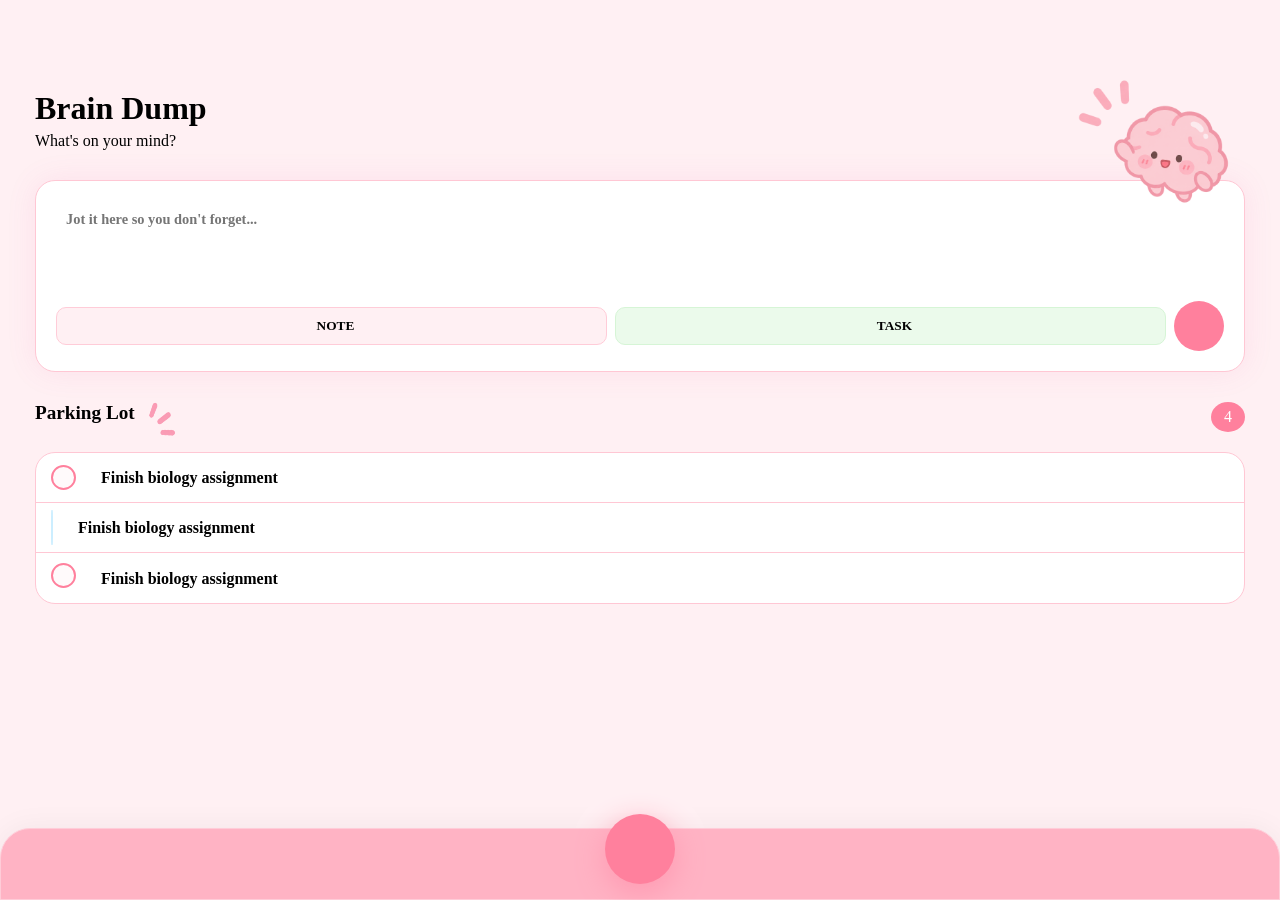
==== index.html @ 4ff8659b "worked on HOME UI" ====
<!DOCTYPE html>
<html lang="en">
<head>
    <meta charset="UTF-8">
    <meta name="viewport" content="width=device-width, initial-scale=1.0">
    <title>My Website</title>
    <link href="https://cdn.boxicons.com/3.0.8/fonts/basic/boxicons.min.css" rel="stylesheet">
    <link rel="stylesheet" href="styles.css">
</head>
<body>
    <nav class="navBar">
        <a href="index.html" class="active" aria-label="home">
            <i class="bx bx-home"></i>
        </a>
        <a href="reminder.html" aria-label="checklist">
            <i class="bx bx-checklist"></i>
        </a>
        <a href="add.html" class="plus" aria-label="add">
            <i class="bx bx-bell"></i>
        </a>
        <a href="progress.html" aria-label="progress">
            <i class="bx bx-bar-chart"></i>
        </a>
        <a href="profile.html" aria-label="profile">
            <i class="bx bx-face"></i>
        </a>
    </nav>

    <main>
        <div class="header">
            <h1>Brain Dump</h1>
            <p>What's on your mind?</p>
        </div>

        <img src="brain_img.png" alt="brain dump illustration" id="brain-dump-img">

        <section class="brain-dump-section">
            <textarea placeholder="Jot it here so you don't forget..."></textarea>
            <div>
                <button class="note-button">
                    <i class="bx bx-note"></i>
                    <span>NOTE</span>
                </button>
                <button class="task-button">
                    <i class="bx bx-check-circle"></i>
                    <span>TASK</span>
                </button>
                <button class="event-button" aria-label="add event">
                    <i class="bx bx-plus"></i>
                </button>
            </div>
        </section>
        <section class="parking-lot-section">
            <div>
                <h2>Parking Lot</h2>
                <img src="decoration.png" alt="decoration" id="decoration-img">
                <div class="parking-lot-counter">
                    4
                </div>
            </div>
        
            <div class="parking-lot-list">
                <div class="parking-lot-item" class="task-item">
                    <div>
                        <input type="checkbox" class="parking-checkbox" id="parking-checkbox">
                    </div>
                    <div>
                        <label for="parking-checkbox" class="parking-label">
                        Finish biology assignment
                        </label>
                    </div>
                    <div>
                        <button class="delete-button" aria-label="delete item">
                            <i class="bx bx-trash"></i>
                        </button>
                    </div>
                </div>
                <div class="parking-lot-item" class="note-item">
                    <div class="note-icon">
                        <i class="bx bx-note"></i>
                    </div>
                    <div>
                        Finish biology assignment
                    </div>
                    <div>
                        <button class="delete-button" aria-label="delete item">
                            <i class="bx bx-trash"></i>
                        </button>
                    </div>
                </div>
                <div class="parking-lot-item" class="task-item">
                    <div>
                        <input type="checkbox" class="parking-checkbox" id="parking-checkbox">
                    </div>
                    <div>
                        <label for="parking-checkbox" class="parking-label">
                        Finish biology assignment
                        </label>
                    </div>
                    <div>
                        <button class="delete-button" aria-label="delete item">
                        <i class="bx bx-trash"></i>
                        </button>
                    </div>
                </div>
            </div>
        </section>
    </main>
</body>
</html>
---- styles.css ----
* {
    margin: 0;
    padding: 0;
    border: 0;
    box-sizing: border-box;
    font-family: 'Comic Neue', cursive;
}

body {
    height: 100vh;
    display: flex;
    justify-content: center;
    background: hsl(346, 100%, 97%);
    padding-top: 60px;
}

/* Navigation Bar Styles */
.navBar {
    position: fixed;
    bottom: 0;
    display: flex;
    align-items: center;
    justify-content: space-evenly;
    width: 100%;
    padding: 10px 0;
    background: hsl(346, 100%, 85%);
    border-radius: 30px 30px 0 0;
    border: 1px solid hsl(346, 100%, 90%);
    box-shadow: 0 0 30px rgba(0, 0, 0, 0.05);
}
.navBar a {
    color: white;
    cursor: pointer;
    width: 60px;
    height: 50px;
    border-radius: 20px;
    background: transparent;
    transition: all .25s ease;
    display: flex;
    align-items: center;
    justify-content: center;
    text-decoration: none;
}
.navBar a:active {
    transform: scale(1.2);
}
.navBar a.active {
    color: hsl(346, 100%, 50%);
    
}
.navBar a i {
    font-size: 1.5rem;
    pointer-events: none;
}
.navBar a.plus {
    position: relative;
    width: 70px;
    height: 70px;
    margin-top: -30px;
    color: #fff;
    background: hsl(346, 100%, 75%);
    border-radius: 50%;
    box-shadow: 0 10px 30px 0 hsl(346, 100%, 80%);
}

/* Main Content Styles */
main {
    display: flex;
    flex-direction: column;
    gap: 30px;
    width: 100%;
    padding: 30px 35px;
    align-items: center;
}
.header {
    width: 100%;
    display: flex;
    flex-direction: column;
    justify-content: space-between;
    gap: 5px;
}
.header h1 {
    width: 100%;
    display: flex;
    justify-content: flex-start;
}
.header p {
    width: 100%;
    display: flex;
    justify-content: flex-start;
}
#brain-dump-img {
    position: absolute;
    right: 15px;
    top: 55px;
    width: 265px;
    height: 180px;
}

/* Brain Dump Section Styles */
.brain-dump-section {
    width: 100%;
    padding: 20px;
    display: flex;
    flex-direction: column;
    gap: 20px;
    border: 1px solid hsl(346, 100%, 89%);
    border-radius: 20px;
    background: white;
    box-shadow: 0 0 30px rgba(221, 86, 169, 0.1);
}
.brain-dump-section textarea {
    width: 100%;
    min-height: 80px;
    padding: 10px;
    border-radius: 10px;
    resize: none;
    background: white;
    border: none;
    font-weight: bold;
    font-size: .9rem;
}
.brain-dump-section div {
    display: flex;
    flex-direction: row;
    justify-content: space-between;
    align-items: center;
    gap: 8px;
}
.brain-dump-section textarea:focus {
    outline: none;
}

/* Button Styles */
.note-button {
    display: flex;
    gap: 8px;
    flex: 2;
    padding: 10px;
    border-radius: 10px;
    background: hsl(346, 100%, 97%);
    border: 1px solid hsl(346, 100%, 90%);
    color: #fff;
    font-weight: bold;
    cursor: pointer;
    color: black;
    justify-content: center;
    align-items: center;
}
.note-button i {
    color: hsl(346, 100%, 50%);
    font-size: 1.5rem;
}
.task-button {
    display: flex;
    flex: 2;
    gap: 8px;
    padding: 10px;
    border-radius: 10px;
    background: hsl(120, 60%, 95%);
    border: 1px solid hsl(120, 60%, 90%);
    color: black;
    font-weight: bold;
    cursor: pointer;
    justify-content: center;
    align-items: center;
}
.task-button i {
    color: hsl(120, 60%, 40%);
    font-size: 1.5rem;
}
.event-button {
    display: flex;
    align-items: center;
    justify-content: center;
    flex: 0 0 50px;
    padding: 10px;
    width: 50px;
    height: 50px;
    border-radius: 50%;
    background: hsl(346, 100%, 75%);
    font-weight: bold;
    cursor: pointer;
    border: none;
}
.event-button i {
    color: white;
    font-size: 1.5rem;
}

/* Parking Lot Section Styles */
#decoration-img {
    position: absolute;
    transform: rotate(100deg);
    top: 395px;
    left: 110px;
    width: 100px;
    height: 60px;
}
.parking-lot-section {
    width: 100%;
    display: flex;
    flex-direction: column;
    gap: 20px;
}
.parking-lot-section div:not(.parking-lot-list) {
    display: flex;
}
.parking-lot-counter {
    display: flex;
    align-items: center;
    justify-content: center;
    width: 35px;
    height: 30px;
    border-radius: 50%;
    background: hsl(346, 100%, 75%);
    color: white;
}
.parking-lot-section h2 {
    font-size: 1.2rem;
    width: 100%;
    display: flex;
    justify-content: flex-start;
}
.parking-lot-list {
    display: flex;
    height: auto;
    width: 100%;
    flex-direction: column;
    border: 1px solid hsl(346, 100%, 89%);
    border-radius: 20px;
    background: white;
}

/* Parking Lot Item Styles */
.parking-lot-item {
    width: 100%;
    height: 50px;
    display: flex;
    align-items: center;
    justify-content: space-evenly;
    padding: 15px;
    font-weight: bold;
    border-bottom: 1px solid hsl(346, 100%, 89%);
    gap: 25px;
}
.parking-lot-item div {
    width: 100%;
    display: flex;
    align-items: center;
}
.parking-lot-item div label {
    flex: 3;
}
.parking-lot-item div:first-child {
    align-items: flex-start;
    flex: 1;
    align-items: center;
}
.parking-lot-item div:last-child {
    flex: 1;
}
.parking-lot-item:last-child {
    border-bottom: none;
    align-items: flex-end;
}
.parking-lot-item button {
    display: flex;
    align-items: center;
    justify-content: center;
    background: transparent;
}
.parking-lot-item button i {
    color: hsl(346, 100%, 50%);
    font-size: 1.5rem;
}
.parking-checkbox {
    appearance: none;
    width: 25px;
    height: 25px;
    border-radius: 50%;
    border: 2px solid hsl(346, 100%, 75%);
    background: hsl(346, 100%, 99%);
    cursor: pointer;
}
.note-icon {
    display: flex;
    width: 35px;
    height: 35px;
    border-radius: 25%;
    background: hsl(200, 100%, 95%);
    border: 1px solid hsl(200, 100%, 90%);
}
.note-icon i {
    color: hsl(200, 100%, 40%);
    font-size: 1.4rem;
}
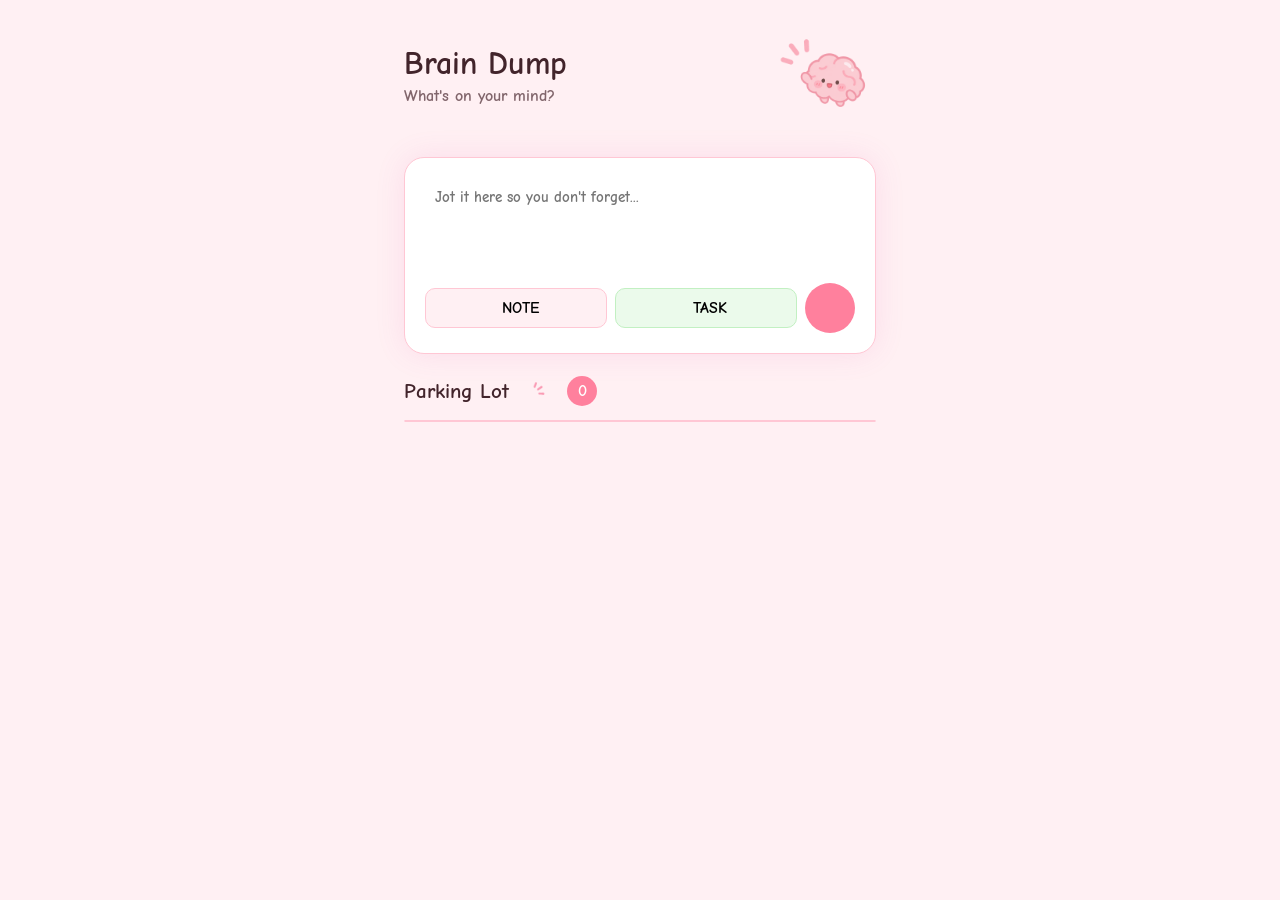
==== commit a70a5ef3: "Updated the entire web app. Worked on the functionality as a whole. Used a local database file to ma" ====
--- a/index.html
+++ b/index.html
@@ -3,108 +3,47 @@
 <head>
     <meta charset="UTF-8">
     <meta name="viewport" content="width=device-width, initial-scale=1.0">
-    <title>My Website</title>
+    <title>Brain Dump | ADHD Planner</title>
     <link href="https://cdn.boxicons.com/3.0.8/fonts/basic/boxicons.min.css" rel="stylesheet">
     <link rel="stylesheet" href="styles.css">
 </head>
 <body>
-    <nav class="navBar">
-        <a href="index.html" class="active" aria-label="home">
-            <i class="bx bx-home"></i>
-        </a>
-        <a href="reminder.html" aria-label="checklist">
-            <i class="bx bx-checklist"></i>
-        </a>
-        <a href="add.html" class="plus" aria-label="add">
-            <i class="bx bx-bell"></i>
-        </a>
-        <a href="progress.html" aria-label="progress">
-            <i class="bx bx-bar-chart"></i>
-        </a>
-        <a href="profile.html" aria-label="profile">
-            <i class="bx bx-face"></i>
-        </a>
-    </nav>
+    <nav id="nav"></nav>
 
     <main>
         <div class="header">
-            <h1>Brain Dump</h1>
+            <h1 id="greeting">Brain Dump</h1>
             <p>What's on your mind?</p>
+            <img src="brain_img.png" alt="" class="header-img" onerror="this.remove()">
         </div>
 
-        <img src="brain_img.png" alt="brain dump illustration" id="brain-dump-img">
-
-        <section class="brain-dump-section">
-            <textarea placeholder="Jot it here so you don't forget..."></textarea>
-            <div>
-                <button class="note-button">
-                    <i class="bx bx-note"></i>
-                    <span>NOTE</span>
+        <section class="card brain-dump-section">
+            <textarea id="dump-input" placeholder="Jot it here so you don't forget..." maxlength="200"></textarea>
+            <div class="btn-row">
+                <button class="note-button" id="add-note">
+                    <i class="bx bx-note"></i><span>NOTE</span>
                 </button>
-                <button class="task-button">
-                    <i class="bx bx-check-circle"></i>
-                    <span>TASK</span>
+                <button class="task-button" id="add-task">
+                    <i class="bx bx-check-circle"></i><span>TASK</span>
                 </button>
-                <button class="event-button" aria-label="add event">
+                <button class="event-button" id="add-event" aria-label="turn into a reminder">
                     <i class="bx bx-plus"></i>
                 </button>
             </div>
         </section>
+
         <section class="parking-lot-section">
-            <div>
+            <div class="section-head">
                 <h2>Parking Lot</h2>
-                <img src="decoration.png" alt="decoration" id="decoration-img">
-                <div class="parking-lot-counter">
-                    4
-                </div>
+                <img src="decoration.png" alt="" onerror="this.remove()">
+                <div class="counter" id="counter">0</div>
             </div>
-        
-            <div class="parking-lot-list">
-                <div class="parking-lot-item" class="task-item">
-                    <div>
-                        <input type="checkbox" class="parking-checkbox" id="parking-checkbox">
-                    </div>
-                    <div>
-                        <label for="parking-checkbox" class="parking-label">
-                        Finish biology assignment
-                        </label>
-                    </div>
-                    <div>
-                        <button class="delete-button" aria-label="delete item">
-                            <i class="bx bx-trash"></i>
-                        </button>
-                    </div>
-                </div>
-                <div class="parking-lot-item" class="note-item">
-                    <div class="note-icon">
-                        <i class="bx bx-note"></i>
-                    </div>
-                    <div>
-                        Finish biology assignment
-                    </div>
-                    <div>
-                        <button class="delete-button" aria-label="delete item">
-                            <i class="bx bx-trash"></i>
-                        </button>
-                    </div>
-                </div>
-                <div class="parking-lot-item" class="task-item">
-                    <div>
-                        <input type="checkbox" class="parking-checkbox" id="parking-checkbox">
-                    </div>
-                    <div>
-                        <label for="parking-checkbox" class="parking-label">
-                        Finish biology assignment
-                        </label>
-                    </div>
-                    <div>
-                        <button class="delete-button" aria-label="delete item">
-                        <i class="bx bx-trash"></i>
-                        </button>
-                    </div>
-                </div>
-            </div>
+            <div class="list" id="parking-list"></div>
         </section>
     </main>
+
+    <script src="db.js"></script>
+    <script src="app.js"></script>
+    <script src="index.js"></script>
 </body>
-</html>+</html>
--- a/styles.css
+++ b/styles.css
@@ -1,3 +1,31 @@
+/* ==========================================================
+   styles.css — one shared stylesheet for every page
+   ========================================================== */
+@import url('https://fonts.googleapis.com/css2?family=Comic+Neue:wght@400;700&display=swap');
+
+:root {
+    --pink-50:  hsl(346, 100%, 97%);
+    --pink-100: hsl(346, 100%, 94%);
+    --pink-200: hsl(346, 100%, 89%);
+    --pink-300: hsl(346, 100%, 85%);
+    --pink-400: hsl(346, 100%, 75%);
+    --pink-500: hsl(346, 100%, 60%);
+    --pink-600: hsl(346, 85%, 50%);
+    --green-bg: hsl(120, 60%, 95%);
+    --green-bd: hsl(120, 60%, 85%);
+    --green:    hsl(120, 60%, 36%);
+    --blue-bg:  hsl(200, 100%, 95%);
+    --blue-bd:  hsl(200, 100%, 85%);
+    --blue:     hsl(200, 100%, 38%);
+    --yellow-bg: hsl(45, 100%, 94%);
+    --yellow-bd: hsl(45, 100%, 70%);
+    --yellow:   hsl(38, 95%, 38%);
+    --text:     hsl(346, 30%, 20%);
+    --muted:    hsl(346, 12%, 45%);
+    --card:     #fff;
+    --shadow:   0 0 30px rgba(221, 86, 169, 0.12);
+}
+
 * {
     margin: 0;
     padding: 0;
@@ -7,292 +35,507 @@
 }
 
 body {
-    height: 100vh;
-    display: flex;
-    justify-content: center;
-    background: hsl(346, 100%, 97%);
-    padding-top: 60px;
-}
-
-/* Navigation Bar Styles */
+    min-height: 100vh;
+    display: flex;
+    justify-content: center;
+    background: var(--pink-50);
+    color: var(--text);
+}
+
+button { cursor: pointer; font-size: 1rem; }
+input, textarea, select { font-size: 1rem; color: var(--text); }
+
+/* ---------- Navigation bar ---------- */
 .navBar {
     position: fixed;
     bottom: 0;
+    left: 50%;
+    transform: translateX(-50%);
+    z-index: 50;
     display: flex;
     align-items: center;
     justify-content: space-evenly;
     width: 100%;
+    max-width: 520px;
     padding: 10px 0;
-    background: hsl(346, 100%, 85%);
+    background: var(--pink-300);
     border-radius: 30px 30px 0 0;
-    border: 1px solid hsl(346, 100%, 90%);
+    border: 1px solid var(--pink-200);
     box-shadow: 0 0 30px rgba(0, 0, 0, 0.05);
 }
 .navBar a {
     color: white;
-    cursor: pointer;
     width: 60px;
     height: 50px;
     border-radius: 20px;
-    background: transparent;
     transition: all .25s ease;
     display: flex;
     align-items: center;
     justify-content: center;
     text-decoration: none;
 }
-.navBar a:active {
-    transform: scale(1.2);
-}
-.navBar a.active {
-    color: hsl(346, 100%, 50%);
-    
-}
-.navBar a i {
-    font-size: 1.5rem;
-    pointer-events: none;
-}
+.navBar a:active { transform: scale(1.2); }
+.navBar a.active { color: var(--pink-600); background: rgba(255,255,255,.55); }
+.navBar a i { font-size: 1.6rem; pointer-events: none; }
 .navBar a.plus {
-    position: relative;
     width: 70px;
     height: 70px;
     margin-top: -30px;
     color: #fff;
-    background: hsl(346, 100%, 75%);
-    border-radius: 50%;
-    box-shadow: 0 10px 30px 0 hsl(346, 100%, 80%);
-}
-
-/* Main Content Styles */
+    background: var(--pink-400);
+    border-radius: 50%;
+    box-shadow: 0 10px 30px 0 var(--pink-300);
+}
+.navBar a.plus i { font-size: 1.9rem; }
+
+/* ---------- Layout ---------- */
 main {
     display: flex;
     flex-direction: column;
-    gap: 30px;
-    width: 100%;
-    padding: 30px 35px;
+    gap: 22px;
+    width: 100%;
+    max-width: 520px;
+    padding: 45px 24px 130px;
     align-items: center;
 }
 .header {
-    width: 100%;
+    position: relative;
+    width: 100%;
+    min-height: 90px;
     display: flex;
     flex-direction: column;
-    justify-content: space-between;
     gap: 5px;
 }
-.header h1 {
-    width: 100%;
-    display: flex;
-    justify-content: flex-start;
-}
-.header p {
-    width: 100%;
-    display: flex;
-    justify-content: flex-start;
-}
-#brain-dump-img {
+.header h1 { font-size: 2rem; }
+.header p  { color: var(--muted); font-weight: bold; }
+.header-img {
     position: absolute;
-    right: 15px;
-    top: 55px;
-    width: 265px;
-    height: 180px;
-}
-
-/* Brain Dump Section Styles */
-.brain-dump-section {
+    right: -10px;
+    top: -20px;
+    width: 150px;
+    pointer-events: none;
+}
+
+.card {
     width: 100%;
     padding: 20px;
     display: flex;
     flex-direction: column;
-    gap: 20px;
-    border: 1px solid hsl(346, 100%, 89%);
+    gap: 15px;
+    border: 1px solid var(--pink-200);
     border-radius: 20px;
-    background: white;
-    box-shadow: 0 0 30px rgba(221, 86, 169, 0.1);
-}
+    background: var(--card);
+    box-shadow: var(--shadow);
+}
+.card label, .label { font-weight: bold; }
+
+.empty {
+    width: 100%;
+    padding: 28px 10px;
+    text-align: center;
+    color: var(--muted);
+    font-weight: bold;
+}
+.empty i { display: block; font-size: 2.4rem; color: var(--pink-300); margin-bottom: 6px; }
+
+/* ---------- Brain dump (index) ---------- */
 .brain-dump-section textarea {
     width: 100%;
-    min-height: 80px;
+    min-height: 90px;
     padding: 10px;
     border-radius: 10px;
     resize: none;
     background: white;
-    border: none;
-    font-weight: bold;
-    font-size: .9rem;
-}
-.brain-dump-section div {
-    display: flex;
-    flex-direction: row;
-    justify-content: space-between;
-    align-items: center;
-    gap: 8px;
-}
-.brain-dump-section textarea:focus {
-    outline: none;
-}
-
-/* Button Styles */
-.note-button {
-    display: flex;
-    gap: 8px;
-    flex: 2;
-    padding: 10px;
-    border-radius: 10px;
-    background: hsl(346, 100%, 97%);
-    border: 1px solid hsl(346, 100%, 90%);
-    color: #fff;
-    font-weight: bold;
-    cursor: pointer;
-    color: black;
-    justify-content: center;
-    align-items: center;
-}
-.note-button i {
-    color: hsl(346, 100%, 50%);
-    font-size: 1.5rem;
-}
-.task-button {
+    font-weight: bold;
+    font-size: .95rem;
+}
+.brain-dump-section textarea:focus { outline: none; }
+.btn-row { display: flex; gap: 8px; align-items: center; }
+
+.note-button, .task-button {
     display: flex;
     flex: 2;
     gap: 8px;
     padding: 10px;
     border-radius: 10px;
-    background: hsl(120, 60%, 95%);
-    border: 1px solid hsl(120, 60%, 90%);
+    font-weight: bold;
     color: black;
-    font-weight: bold;
-    cursor: pointer;
-    justify-content: center;
-    align-items: center;
-}
-.task-button i {
-    color: hsl(120, 60%, 40%);
-    font-size: 1.5rem;
-}
+    justify-content: center;
+    align-items: center;
+    transition: transform .15s ease;
+}
+.note-button:active, .task-button:active { transform: scale(.96); }
+.note-button { background: var(--pink-50); border: 1px solid var(--pink-200); }
+.note-button i { color: var(--pink-500); font-size: 1.5rem; }
+.task-button { background: var(--green-bg); border: 1px solid var(--green-bd); }
+.task-button i { color: var(--green); font-size: 1.5rem; }
 .event-button {
     display: flex;
     align-items: center;
     justify-content: center;
     flex: 0 0 50px;
-    padding: 10px;
     width: 50px;
     height: 50px;
     border-radius: 50%;
-    background: hsl(346, 100%, 75%);
-    font-weight: bold;
+    background: var(--pink-400);
+}
+.event-button i { color: white; font-size: 1.5rem; }
+
+/* ---------- Parking lot ---------- */
+.parking-lot-section { width: 100%; display: flex; flex-direction: column; gap: 14px; }
+.section-head { display: flex; align-items: center; gap: 10px; }
+.section-head h2 { font-size: 1.3rem; }
+.section-head img { width: 38px; height: auto; transform: rotate(100deg); }
+.counter {
+    display: flex;
+    align-items: center;
+    justify-content: center;
+    min-width: 30px;
+    height: 30px;
+    padding: 0 8px;
+    border-radius: 15px;
+    background: var(--pink-400);
+    color: white;
+    font-weight: bold;
+}
+.list {
+    display: flex;
+    width: 100%;
+    flex-direction: column;
+    border: 1px solid var(--pink-200);
+    border-radius: 20px;
+    background: white;
+    overflow: hidden;
+}
+.list-item {
+    display: flex;
+    align-items: center;
+    gap: 14px;
+    padding: 14px 15px;
+    font-weight: bold;
+    border-bottom: 1px solid var(--pink-100);
+}
+.list-item:last-child { border-bottom: none; }
+.list-item .grow { flex: 1; word-break: break-word; }
+.list-item.done .grow { text-decoration: line-through; color: var(--muted); font-weight: normal; }
+.list-item.pop { animation: pop .3s ease; }
+@keyframes pop { 50% { transform: scale(1.03); background: var(--pink-50); } }
+
+.check {
+    appearance: none;
+    -webkit-appearance: none;
+    flex: 0 0 26px;
+    width: 26px;
+    height: 26px;
+    border-radius: 50%;
+    border: 2px solid var(--pink-400);
+    background: var(--pink-50);
     cursor: pointer;
-    border: none;
-}
-.event-button i {
+    display: grid;
+    place-content: center;
+    transition: all .2s ease;
+}
+.check::after { content: '✓'; color: white; font-size: .95rem; transform: scale(0); transition: transform .15s ease; }
+.check:checked { background: var(--pink-400); }
+.check:checked::after { transform: scale(1); }
+
+.note-icon {
+    flex: 0 0 26px;
+    width: 34px;
+    height: 34px;
+    margin-left: -4px;
+    margin-right: -4px;
+    border-radius: 25%;
+    background: var(--blue-bg);
+    border: 1px solid var(--blue-bd);
+    display: flex;
+    align-items: center;
+    justify-content: center;
+}
+.note-icon i { color: var(--blue); font-size: 1.3rem; }
+
+.icon-btn {
+    background: transparent;
+    display: flex;
+    align-items: center;
+    justify-content: center;
+    padding: 4px;
+    border-radius: 8px;
+}
+.icon-btn i { color: var(--pink-600); font-size: 1.4rem; }
+.icon-btn.edit i { color: var(--blue); }
+.icon-btn:active { transform: scale(1.2); }
+
+/* ---------- Reminders list ---------- */
+.tabs { display: flex; gap: 8px; width: 100%; overflow-x: auto; padding-bottom: 4px; }
+.tab {
+    flex: 1 0 auto;
+    padding: 8px 12px;
+    border-radius: 20px;
+    background: white;
+    border: 1px solid var(--pink-200);
+    font-weight: bold;
+    color: var(--muted);
+    white-space: nowrap;
+}
+.tab.active { background: var(--pink-400); color: white; border-color: var(--pink-400); }
+.tab .n {
+    margin-left: 4px;
+    padding: 0 6px;
+    border-radius: 10px;
+    background: rgba(0,0,0,.08);
+    font-size: .85rem;
+}
+
+.rem-meta { font-size: .85rem; color: var(--muted); font-weight: normal; margin-top: 2px; }
+.chip {
+    display: inline-block;
+    padding: 1px 8px;
+    margin-left: 6px;
+    border-radius: 10px;
+    font-size: .75rem;
+    font-weight: bold;
+    border: 1px solid;
+    vertical-align: middle;
+}
+.chip.gentle     { background: var(--blue-bg);   color: var(--blue);   border-color: var(--blue-bd); }
+.chip.important  { background: var(--yellow-bg); color: var(--yellow); border-color: var(--yellow-bd); }
+.chip.cant-miss  { background: var(--pink-50);   color: var(--pink-600); border-color: var(--pink-300); }
+.chip.overdue    { background: var(--pink-600);  color: white; border-color: var(--pink-600); }
+
+/* ---------- Add reminder form ---------- */
+#reminder {
+    border: 1px solid var(--pink-200);
+    border-radius: 20px;
+    padding: 12px;
+    resize: none;
+    height: 90px;
+    font-weight: bold;
+}
+#reminder:focus { outline: 2px solid var(--pink-300); }
+#char-count { width: 100%; display: flex; justify-content: flex-end; margin-top: -8px; }
+#char-count span {
+    font-size: .9rem;
     color: white;
-    font-size: 1.5rem;
-}
-
-/* Parking Lot Section Styles */
-#decoration-img {
+    background: var(--pink-400);
+    border-radius: 30px;
+    padding: 2px 8px;
+}
+#char-count span.warn { background: var(--pink-600); }
+
+.date-time-container { width: 100%; display: flex; gap: 10px; }
+.date-time-container input {
+    flex: 1;
+    min-width: 0;
+    padding: 10px;
+    color: var(--pink-600);
+    border: 1px solid var(--pink-400);
+    border-radius: 10px;
+    background: var(--pink-50);
+    font-weight: bold;
+}
+.date-time-container input:focus { outline: 2px solid var(--pink-300); }
+
+.priority-container { display: flex; gap: 10px; width: 100%; }
+.priority-container button {
+    flex: 1;
+    padding: 10px 4px;
+    font-weight: bold;
+    height: 70px;
+    border-radius: 12px;
+    border: 2px solid transparent;
+    opacity: .6;
+    transition: all .2s ease;
+}
+.priority-container button.selected { opacity: 1; transform: translateY(-2px); }
+#small  { background: var(--blue-bg);   color: var(--blue);   border-color: var(--blue); }
+#medium { background: var(--yellow-bg); color: var(--yellow); border-color: var(--yellow-bd); }
+#large  { background: var(--pink-50);   color: var(--pink-600); border-color: var(--pink-500); }
+#small.selected  { box-shadow: 0 6px 14px rgba(0,140,255,.25); }
+#medium.selected { box-shadow: 0 6px 14px rgba(255,190,0,.3); }
+#large.selected  { box-shadow: 0 6px 14px rgba(255,50,100,.25); }
+
+.remind-options { display: flex; flex-direction: column; gap: 8px; }
+.remind-options label.opt {
+    display: flex;
+    align-items: center;
+    gap: 10px;
+    padding: 10px 12px;
+    border: 1px solid var(--pink-200);
+    border-radius: 12px;
+    font-weight: normal;
+    cursor: pointer;
+}
+.remind-options input { accent-color: var(--pink-500); width: 18px; height: 18px; }
+.remind-options label.opt:has(input:checked) { background: var(--pink-50); border-color: var(--pink-400); font-weight: bold; }
+
+.primary-btn {
+    width: 100%;
+    padding: 14px;
+    border-radius: 20px;
+    background: var(--pink-400);
+    color: white;
+    font-weight: bold;
+    letter-spacing: .5px;
+    box-shadow: 0 8px 20px var(--pink-200);
+}
+.primary-btn:active { transform: scale(.98); }
+.secondary-btn {
+    width: 100%;
+    padding: 12px;
+    border-radius: 14px;
+    background: var(--pink-50);
+    border: 1px solid var(--pink-200);
+    font-weight: bold;
+    color: var(--text);
+}
+.danger-btn {
+    width: 100%;
+    padding: 12px;
+    border-radius: 14px;
+    background: white;
+    border: 1px solid var(--pink-500);
+    color: var(--pink-600);
+    font-weight: bold;
+}
+
+/* ---------- Progress ---------- */
+.stat-grid { display: grid; grid-template-columns: 1fr 1fr; gap: 12px; width: 100%; }
+.stat {
+    padding: 16px;
+    border-radius: 18px;
+    background: white;
+    border: 1px solid var(--pink-200);
+    box-shadow: var(--shadow);
+    text-align: center;
+}
+.stat .num { font-size: 2rem; font-weight: bold; color: var(--pink-600); }
+.stat .lbl { font-size: .9rem; color: var(--muted); font-weight: bold; }
+
+.goal-card { flex-direction: row; align-items: center; gap: 20px; }
+.ring {
+    --pct: 0;
+    flex: 0 0 96px;
+    width: 96px;
+    height: 96px;
+    border-radius: 50%;
+    background: conic-gradient(var(--pink-500) calc(var(--pct) * 1%), var(--pink-100) 0);
+    display: grid;
+    place-content: center;
+}
+.ring-inner {
+    width: 74px;
+    height: 74px;
+    border-radius: 50%;
+    background: white;
+    display: grid;
+    place-content: center;
+    font-weight: bold;
+    font-size: 1.2rem;
+}
+
+.bars { display: flex; align-items: flex-end; justify-content: space-between; gap: 8px; height: 150px; }
+.bar-col { flex: 1; display: flex; flex-direction: column; align-items: center; justify-content: flex-end; height: 100%; gap: 6px; }
+.bar {
+    width: 100%;
+    max-width: 36px;
+    min-height: 4px;
+    border-radius: 10px 10px 4px 4px;
+    background: var(--pink-300);
+    transition: height .6s ease;
+}
+.bar.today { background: var(--pink-500); }
+.bar-col .v { font-size: .8rem; font-weight: bold; }
+.bar-col .d { font-size: .8rem; color: var(--muted); font-weight: bold; }
+
+.prio-row { display: flex; align-items: center; gap: 10px; }
+.prio-row .name { flex: 0 0 90px; font-weight: bold; font-size: .9rem; }
+.prio-track { flex: 1; height: 12px; border-radius: 8px; background: var(--pink-100); overflow: hidden; }
+.prio-fill { height: 100%; border-radius: 8px; background: var(--pink-400); transition: width .6s ease; }
+.prio-row .cnt { flex: 0 0 24px; text-align: right; font-weight: bold; }
+
+/* ---------- Profile ---------- */
+.avatar-big {
+    width: 90px;
+    height: 90px;
+    border-radius: 50%;
+    background: var(--pink-100);
+    border: 3px solid var(--pink-400);
+    display: grid;
+    place-content: center;
+    font-size: 2.6rem;
+    align-self: center;
+}
+.avatar-picker { display: flex; gap: 8px; flex-wrap: wrap; justify-content: center; }
+.avatar-picker button {
+    width: 46px;
+    height: 46px;
+    border-radius: 50%;
+    background: var(--pink-50);
+    border: 2px solid transparent;
+    font-size: 1.4rem;
+}
+.avatar-picker button.selected { border-color: var(--pink-500); background: var(--pink-100); }
+.text-input, .select-input {
+    width: 100%;
+    padding: 12px;
+    border-radius: 12px;
+    border: 1px solid var(--pink-200);
+    background: var(--pink-50);
+    font-weight: bold;
+}
+.text-input:focus, .select-input:focus { outline: 2px solid var(--pink-300); }
+.setting-row { display: flex; align-items: center; justify-content: space-between; gap: 12px; }
+.setting-row small { display: block; font-weight: normal; color: var(--muted); }
+
+.switch { position: relative; width: 52px; height: 30px; flex: 0 0 52px; }
+.switch input { opacity: 0; width: 0; height: 0; }
+.switch .slider {
+    position: absolute; inset: 0;
+    background: var(--pink-200);
+    border-radius: 30px;
+    transition: .25s;
+    cursor: pointer;
+}
+.switch .slider::before {
+    content: '';
     position: absolute;
-    transform: rotate(100deg);
-    top: 395px;
-    left: 110px;
-    width: 100px;
-    height: 60px;
-}
-.parking-lot-section {
-    width: 100%;
+    width: 24px; height: 24px;
+    left: 3px; top: 3px;
+    background: white;
+    border-radius: 50%;
+    transition: .25s;
+}
+.switch input:checked + .slider { background: var(--pink-500); }
+.switch input:checked + .slider::before { transform: translateX(22px); }
+
+/* ---------- Toasts ---------- */
+#toast-box {
+    position: fixed;
+    top: 14px;
+    left: 50%;
+    transform: translateX(-50%);
+    z-index: 100;
     display: flex;
     flex-direction: column;
-    gap: 20px;
-}
-.parking-lot-section div:not(.parking-lot-list) {
-    display: flex;
-}
-.parking-lot-counter {
-    display: flex;
-    align-items: center;
-    justify-content: center;
-    width: 35px;
-    height: 30px;
-    border-radius: 50%;
-    background: hsl(346, 100%, 75%);
-    color: white;
-}
-.parking-lot-section h2 {
-    font-size: 1.2rem;
-    width: 100%;
-    display: flex;
-    justify-content: flex-start;
-}
-.parking-lot-list {
-    display: flex;
-    height: auto;
-    width: 100%;
-    flex-direction: column;
-    border: 1px solid hsl(346, 100%, 89%);
-    border-radius: 20px;
-    background: white;
-}
-
-/* Parking Lot Item Styles */
-.parking-lot-item {
-    width: 100%;
-    height: 50px;
-    display: flex;
-    align-items: center;
-    justify-content: space-evenly;
-    padding: 15px;
-    font-weight: bold;
-    border-bottom: 1px solid hsl(346, 100%, 89%);
-    gap: 25px;
-}
-.parking-lot-item div {
-    width: 100%;
-    display: flex;
-    align-items: center;
-}
-.parking-lot-item div label {
-    flex: 3;
-}
-.parking-lot-item div:first-child {
-    align-items: flex-start;
-    flex: 1;
-    align-items: center;
-}
-.parking-lot-item div:last-child {
-    flex: 1;
-}
-.parking-lot-item:last-child {
-    border-bottom: none;
-    align-items: flex-end;
-}
-.parking-lot-item button {
-    display: flex;
-    align-items: center;
-    justify-content: center;
-    background: transparent;
-}
-.parking-lot-item button i {
-    color: hsl(346, 100%, 50%);
-    font-size: 1.5rem;
-}
-.parking-checkbox {
-    appearance: none;
-    width: 25px;
-    height: 25px;
-    border-radius: 50%;
-    border: 2px solid hsl(346, 100%, 75%);
-    background: hsl(346, 100%, 99%);
-    cursor: pointer;
-}
-.note-icon {
-    display: flex;
-    width: 35px;
-    height: 35px;
-    border-radius: 25%;
-    background: hsl(200, 100%, 95%);
-    border: 1px solid hsl(200, 100%, 90%);
-}
-.note-icon i {
-    color: hsl(200, 100%, 40%);
-    font-size: 1.4rem;
-}
-
+    gap: 8px;
+    width: calc(100% - 32px);
+    max-width: 440px;
+    pointer-events: none;
+}
+.toast {
+    display: flex;
+    align-items: center;
+    gap: 10px;
+    padding: 12px 16px;
+    border-radius: 16px;
+    background: white;
+    border: 1px solid var(--pink-300);
+    box-shadow: 0 10px 30px rgba(221, 86, 169, .25);
+    font-weight: bold;
+    opacity: 0;
+    transform: translateY(-14px);
+    transition: all .3s ease;
+}
+.toast.show { opacity: 1; transform: none; }
+.toast i { color: var(--pink-500); font-size: 1.4rem; }
